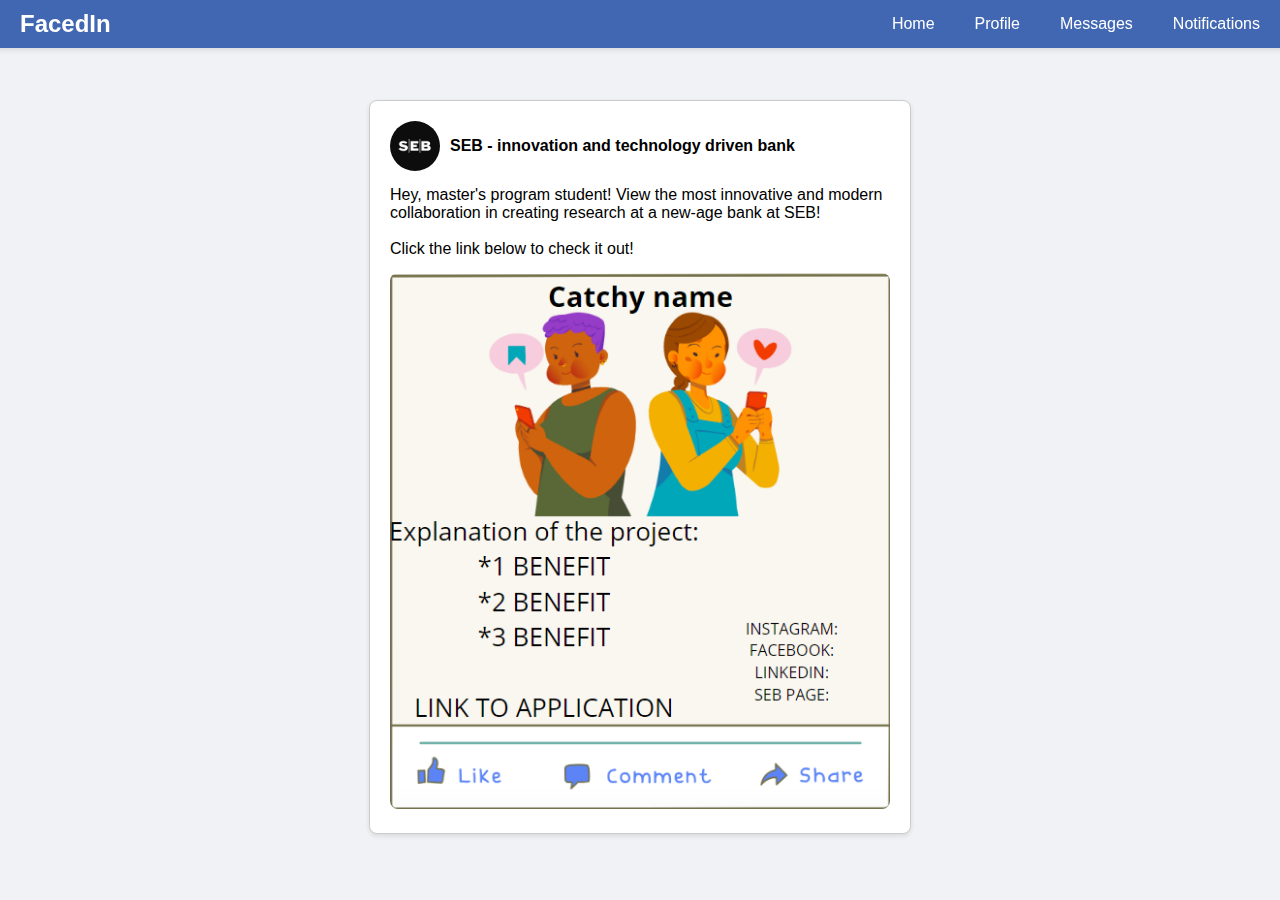
==== index.html @ b20261e9 "ahdfha" ====
<!DOCTYPE html>
<html lang="en">
<head>
    <meta charset="UTF-8">
    <meta name="viewport" content="width=device-width, initial-scale=1.0">
    <title>Social Media Post</title>
    <style>
        body {
            font-family: Arial, sans-serif;
            background-color: #f0f2f5;
            display: flex;
            flex-direction: column;
            align-items: center;
            margin: 0;
            padding: 20px;
        }

        .header {
            background-color: #4267B2;
            width: 100%;
            padding: 10px 20px;
            box-shadow: 0 2px 5px rgba(0, 0, 0, 0.1);
            display: flex;
            justify-content: space-between;
            align-items: center;
            position: fixed;
            top: 0;
            z-index: 1000;
        }

        .header .logo {
            color: white;
            font-size: 24px;
            font-weight: bold;
            text-decoration: none;
        }

        .header .nav-links {
            display: flex;
            align-items: center;
        }

        .header .nav-links a {
            color: white;
            text-decoration: none;
            margin-left: 20px;
            margin-right: 20px;

            font-size: 16px;
        }
        .header a {
            margin-left: 20px;
        }

        .post-container {
            background-color: white;
            border: 1px solid #ccc;
            border-radius: 8px;
            width: 500px;
            padding: 20px;
            box-shadow: 0 2px 5px rgba(0, 0, 0, 0.1);
            margin-top: 80px; /* To make space for the fixed header */
        }

        .post-header {
            display: flex;
            align-items: center;
            margin-bottom: 10px;
        }

        .profile-pic {
            border-radius: 50%;
            width: 50px;
            height: 50px;
            margin-right: 10px;
        }

        .poster-name {
            font-weight: bold;
        }

        .post-description {
            margin: 15px 0;
        }

        .post-image a img {
            max-width: 100%;
            border-radius: 8px;
        }
    </style>
</head>
<body>
    <div class="header">
        <a href="#" class="logo">FacedIn</a>
        <div class="nav-links">
            <a href="#">Home</a>
            <a href="#">Profile</a>
            <a href="#">Messages</a>
            <a href="#">Notifications</a>
        </div>
    </div>

    <div class="post-container">
        <div class="post-header">
            <img src="seb.png" alt="Profile Picture" class="profile-pic">
            <div class="poster-name">SEB - innovation and technology driven bank</div>
        </div>
        <div class="post-description">
            Hey, master's program student! View the most innovative and modern collaboration in creating research at a new-age bank at SEB!
            <br> <br>Click the link below to check it out!
        </div>
        <div class="post-image">
            <a href="landing.html">
                <img src="placeholder.png" alt="Post Image">
            </a>
        </div>
    </div>
</body>
</html>
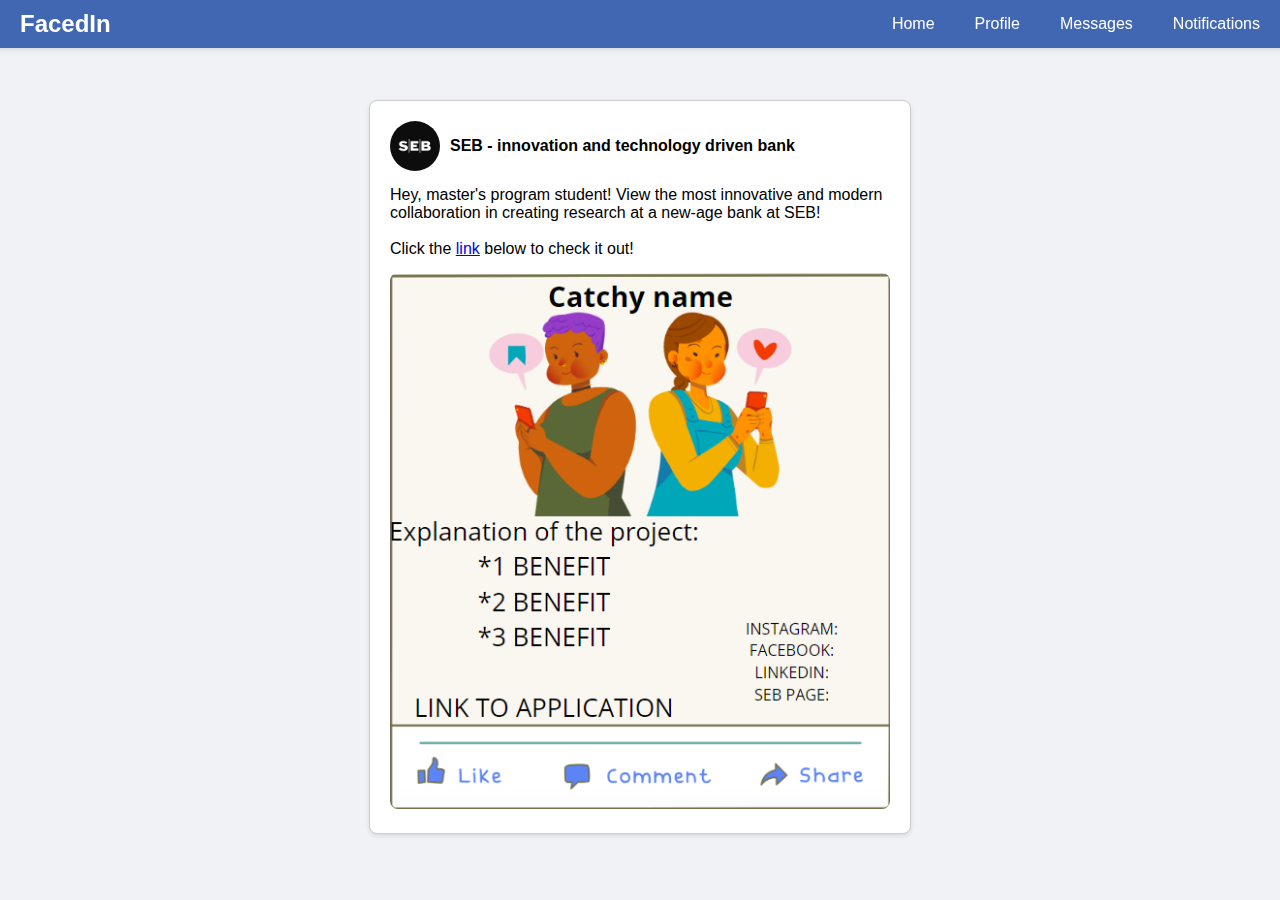
==== commit 641de4d0: "improvements" ====
--- a/index.html
+++ b/index.html
@@ -107,7 +107,7 @@
         </div>
         <div class="post-description">
             Hey, master's program student! View the most innovative and modern collaboration in creating research at a new-age bank at SEB!
-            <br> <br>Click the link below to check it out!
+            <br> <br>Click the <a href=landing.html>link</a> below to check it out!
         </div>
         <div class="post-image">
             <a href="landing.html">
